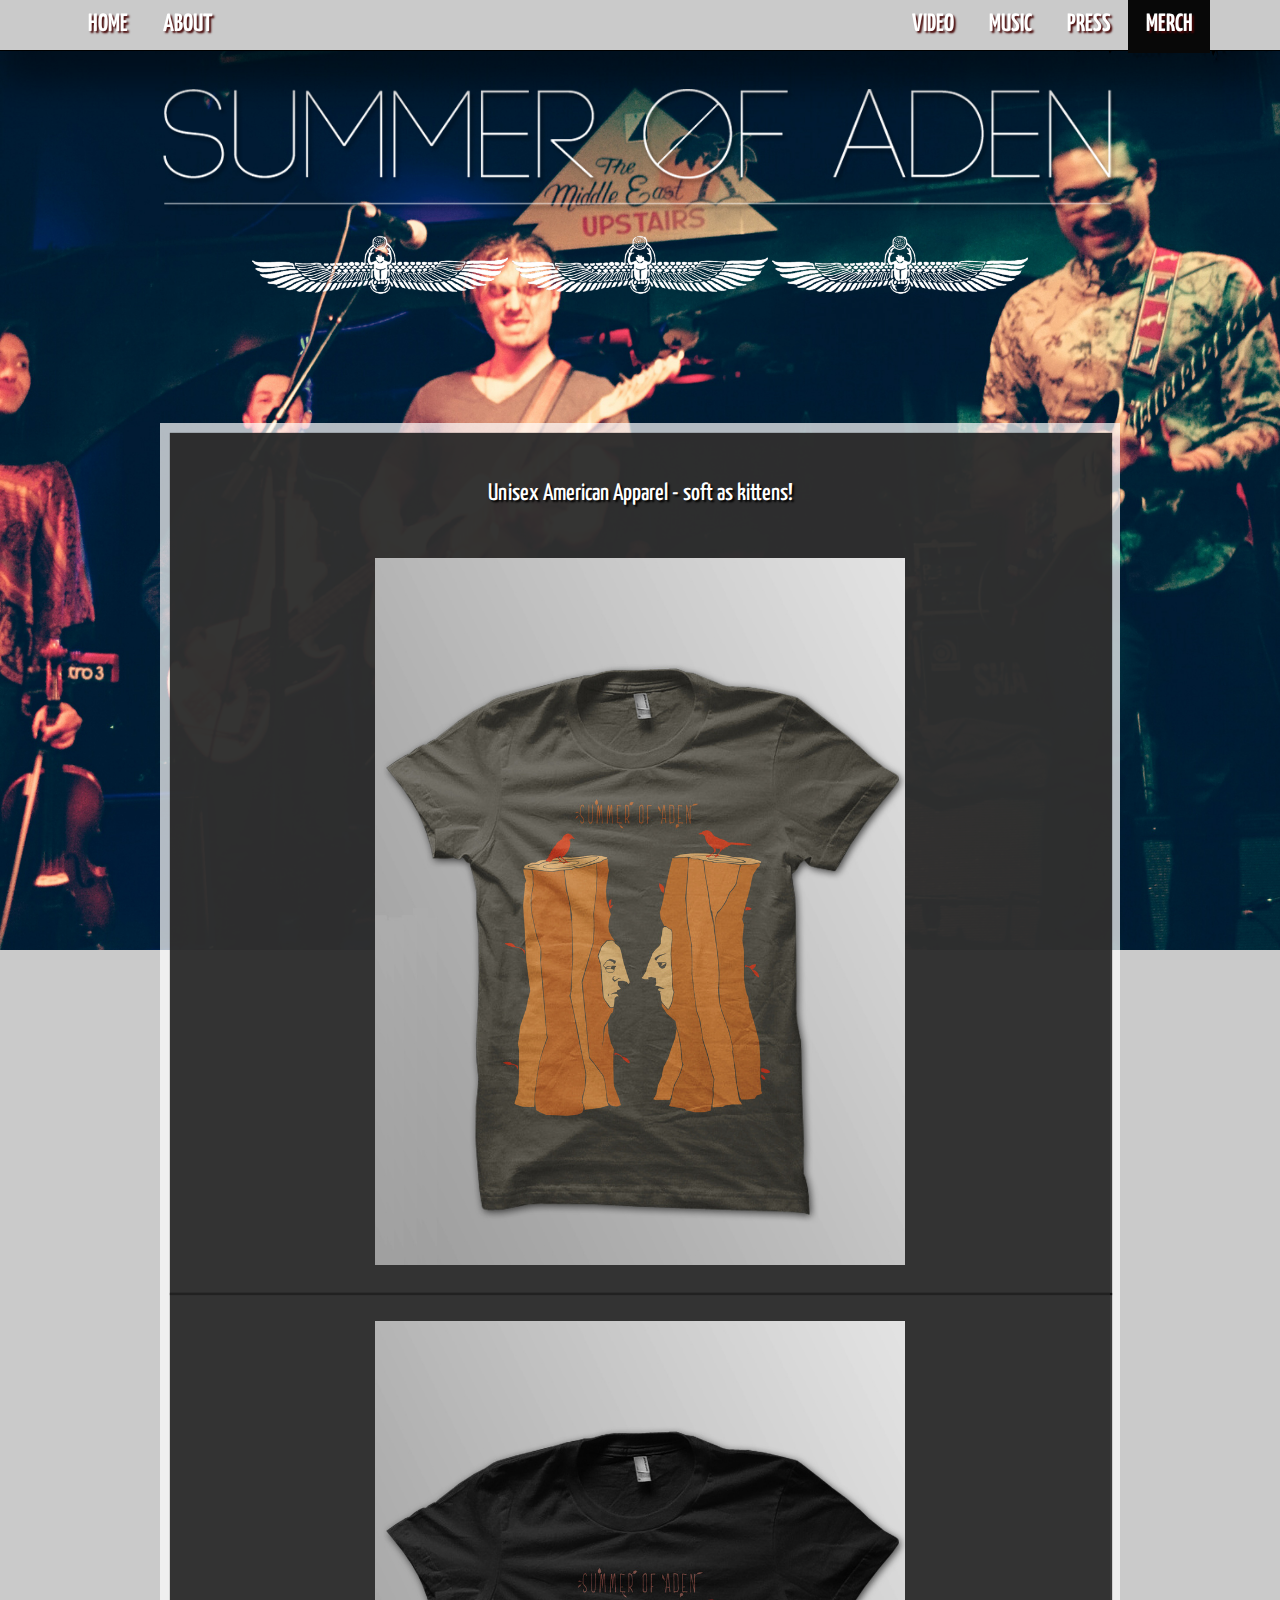
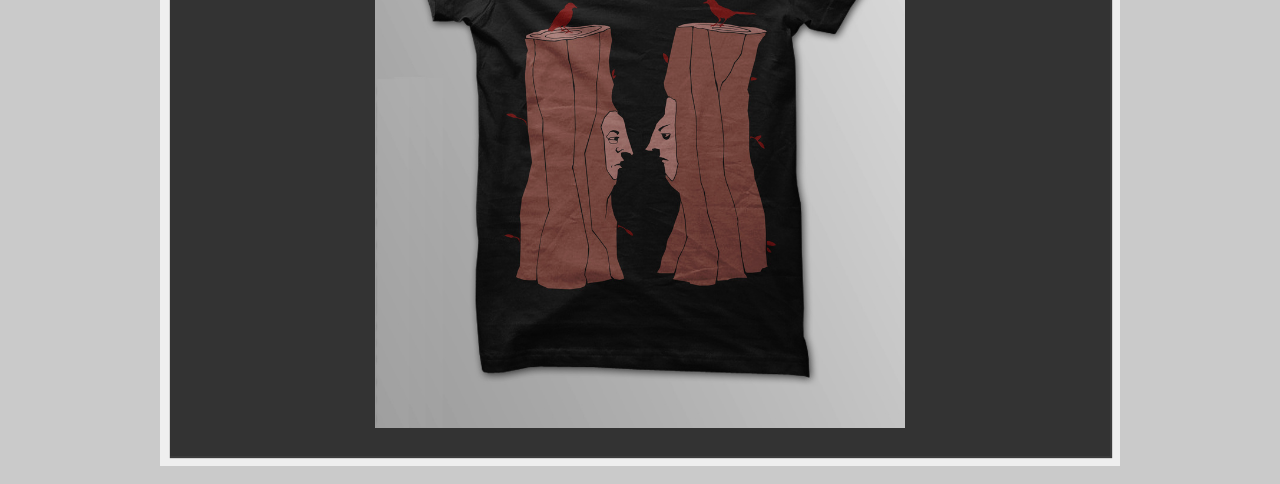
==== merch.html @ 039cdcc1 "1st commit!" ====
<!DOCTYPE html>
<!-- saved from url=(0050)http://getbootstrap.com/examples/starter-template/ -->
<html lang="en"><head><meta http-equiv="Content-Type" content="text/html; charset=UTF-8">
    <meta charset="utf-8">
    <meta http-equiv="X-UA-Compatible" content="IE=edge">
    <meta name="viewport" content="width=device-width, initial-scale=1">
    <!-- The above 3 meta tags *must* come first in the head; any other head content must come *after* these tags -->
    <meta name="description" content="Summer of Aden">
    <meta name="author" content="Brendan Ledoux">
    <link rel="icon" href="./img/favicon.png">


    <title>Summer of Aden | Harmony for Cinema</title>

    <!-- Bootstrap core CSS -->
    <link href="./css/bootstrap.min.css" rel="stylesheet">

    <!-- Custom CSS -->
    <link href="css/custom.css" rel="stylesheet">

    <!-- Custom Font -->
<link href='http://fonts.googleapis.com/css?family=Yanone+Kaffeesatz:200' rel='stylesheet' type='text/css'>

    <!-- Just for debugging purposes. Don't actually copy these 2 lines! -->
    <!--[if lt IE 9]><script src="../../assets/js/ie8-responsive-file-warning.js"></script><![endif]-->
    <script src="./Starter Template for Bootstrap_files/ie-emulation-modes-warning.js"></script><style type="text/css"></style>

    <!-- HTML5 shim and Respond.js for IE8 support of HTML5 elements and media queries -->
    <!--[if lt IE 9]>
      <script src="https://oss.maxcdn.com/html5shiv/3.7.2/html5shiv.min.js"></script>
      <script src="https://oss.maxcdn.com/respond/1.4.2/respond.min.js"></script>
    <![endif]-->
  </head>
  <body background="./img/cropped.jpg">
    <nav class="navbar navbar-inverse navbar-fixed-top">
      <div class="container">
        <div class="navbar-header">
          <button type="button" class="navbar-toggle collapsed" data-toggle="collapse" data-target="#navbar" aria-expanded="false" aria-controls="navbar">
            <span class="sr-only">Toggle navigation</span>
            <span class="icon-bar"></span>
            <span class="icon-bar"></span>
            <span class="icon-bar"></span>
          </button>
        </div>
        <div id="navbar" class="collapse navbar-collapse">
          <ul class="nav navbar-nav pull-left">
            <li class="box"><a href="http://www.summerofaden.com/index.html">Home</a></li>
            <li class="box"><a href="http://www.summerofaden.com/about.html">About</a></li>
          </ul>
          <ul class="nav navbar-nav pull-right">
            <li class="box"><a href="http://www.summerofaden.com/video.html">Video</a></li>
            <li class="box"><a href="http://www.summerofaden.com/music.html">Music</a></li>
            <li class="box"><a href="http://www.summerofaden.com/press.html">Press</a></li>
            <li class="active" class="box"><a href="http://www.summerofaden.com/merch.html">Merch</a></li>
          </ul>
        </div><!--/.nav-collapse -->
      </div>
    </nav>

    <h1>
    <img src="./img/header1.png"/>
    </h1>

    <main>

      <div id="center">
      <div id="monthlypic">
        <img src="./img/birdsun.png"/>
        <img src="./img/birdsun.png"/>
        <img src="./img/birdsun.png"/>
      </div>
      </div>
      
      <div id="pagewrap">
        <div class = "transbox">
          <article id="merch_article">
          <h3>Unisex American Apparel - soft as kittens!</h3>
          <br></br>
            <a href="https://summerofaden.bandcamp.com/merch/soa-wise-stump-tee-aa-lt-green-2" target="_blank" ><img id="shirts" src="./img/greenshirt.jpg"/></a>
          </article>
          <article id="merch_article">
            <a href="https://summerofaden.bandcamp.com/merch/soa-wise-stump-tee-aa-black-2" target="_blank"><img id="shirts" src="./img/blackshirt.jpg"/></a>
          </article>
        </div>
      </div>
    </main>


    <!-- Bootstrap core JavaScript
    ================================================== -->
    <!-- Placed at the end of the document so the pages load faster -->
    <script src="./js/jquery.min.js"></script>
    <script src="./js/bootstrap.min.js"></script>
    <!-- IE10 viewport hack for Surface/desktop Windows 8 bug -->
    <script src="./js/ie10-viewport-bug-workaround.js"></script>
  

</body></html>
---- css/custom.css ----
body {
  background-attachment: fixed;
  background-size: cover;
  background-position: 50% 50px; 
  background-repeat: no-repeat;
  background-color: #CACACA;
  padding-top: 50px;
}


.navbar-inverse {
  background: url("D:/WebDev/SOA/img/cheetahz.jpg");
  background-repeat: repeat;
  line-height: 50px;
  border-style: solid;
  border-bottom-width: 1px;
  border-bottom-color: black;
  box-shadow: -5px 30px 40px rgba(0,0,0,.5);
}



body>h1>img {
  display: block;
  margin-left: auto;
  margin-right: auto;
  max-width: 75%;
  height: auto;
}


.navbar-inverse .navbar-nav>li>a {
  color: #fff;
  font-size: 25px;
  font-family: 'Yanone Kaffeesatz', sans-serif;
  font-weight: bold;
  padding:  .7em .7em;
  text-transform: uppercase;
  display: inline;
  text-shadow: 2px 2px 2px #470606;
}

.box:hover {
  color: #000000;
  background-color: #470606;
}


.video-container {
  position: relative;
  padding-bottom: 56.25%;
  padding-top: 30px;
  height: 0;
  overflow: hidden;
}

.video-container iframe, .video-container object, .video-container embed {
  position: absolute;
  top: 0;
  left: 0;
  width: 100%;
  height: 100%;
}

#pagewrap {
  width: 75%;
  max-width: 1150px;
  padding: 10px;
  margin: 0 auto;
  margin-top: 5%;
  background-color: rgba(255,255,255,0.7);
  margin-bottom: 18px;
}

#center {
  text-align: center;
  margin-bottom: 10%;
}



#monthlypic img {
  position: relative;
  width: 20%;
  max-width: 365px;
  margin-top: 0px;
  padding-top: 0px;
  text-align: center;
}

.transbox > article {
  background-color: rgba(30,30,30,0.9);
  filter:alpha(opacity=90); /* For IE8 and earlier */
  -webkit-box-shadow: 1px 1px 1px 0px rgba(0,0,0,0.75);
  -moz-box-shadow: 1px 1px 1px 0px rgba(0,0,0,0.75);
  box-shadow: 1px 1px 1px 1px rgba(0,0,0,0.75);
  font-family: 'Yanone Kaffeesatz', sans-serif;
  color: rgba(255,255,255,1.0);
  text-shadow: 2px 2px 2px #000000;
  padding: 2em;
  position: relative;
  text-align: left;
  max-width: 100%;
  margin: auto;
}


#title {
  color: #b9673a;
  margin-bottom: 1em;
}


#body {
  font-size: 1.5em;
}

#about_text {
  font-size: 1.5vw;
  height: 30%;
}

#music_article {
  height: 50%;
  position: relative;
  display: block;
  text-align: center;
}


#merch_article {
  position: relative;
  display: block;
  text-align: center;
}

#shirts {
  width: 60%;
  max-width: 700px;
}

#email {
  font-size: 1vw;
  margin-top: 100px;
  margin-left: 80%;
}

p {
  opacity: 1.0;
}
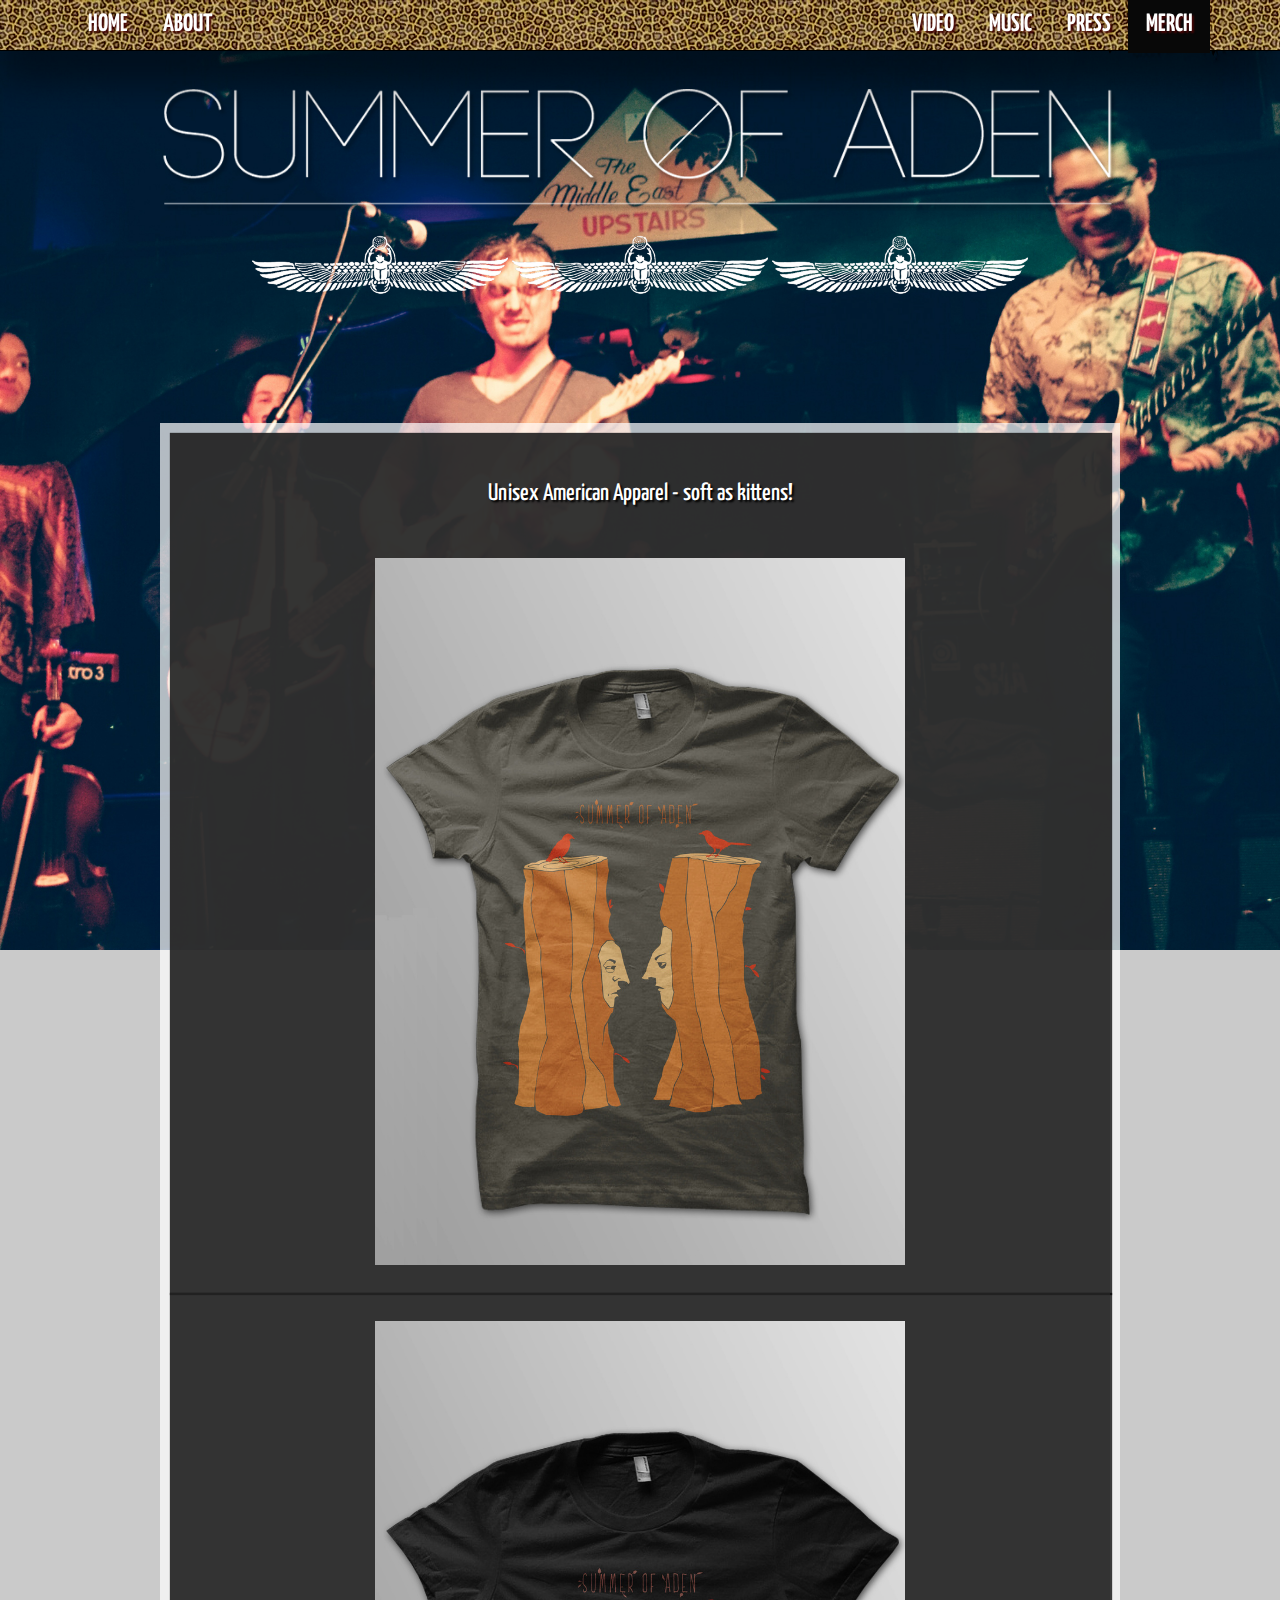
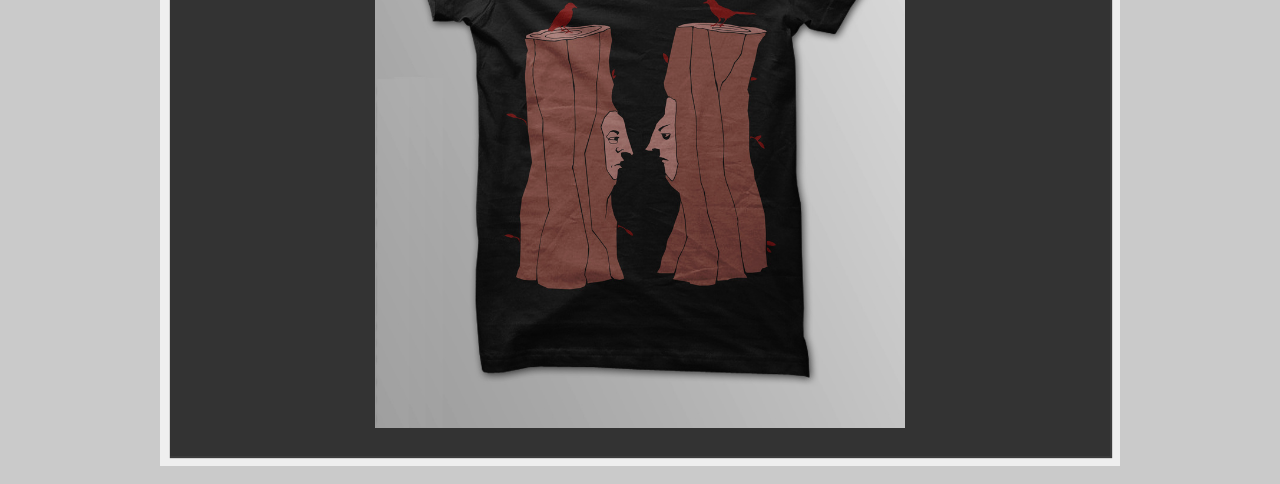
==== commit 8976f4be: "change file type to load faster cause server sucks" ====
--- a/merch.html
+++ b/merch.html
@@ -31,7 +31,7 @@
       <script src="https://oss.maxcdn.com/respond/1.4.2/respond.min.js"></script>
     <![endif]-->
   </head>
-  <body background="./img/cropped.jpg">
+  <body background="./img/cropped.png">
     <nav class="navbar navbar-inverse navbar-fixed-top">
       <div class="container">
         <div class="navbar-header">
--- a/css/custom.css
+++ b/css/custom.css
@@ -9,7 +9,7 @@
 
 
 .navbar-inverse {
-  background: url("D:/WebDev/SOA/img/cheetahz.jpg");
+  background: url("../img/cheetahz.jpg");
   background-repeat: repeat;
   line-height: 50px;
   border-style: solid;
